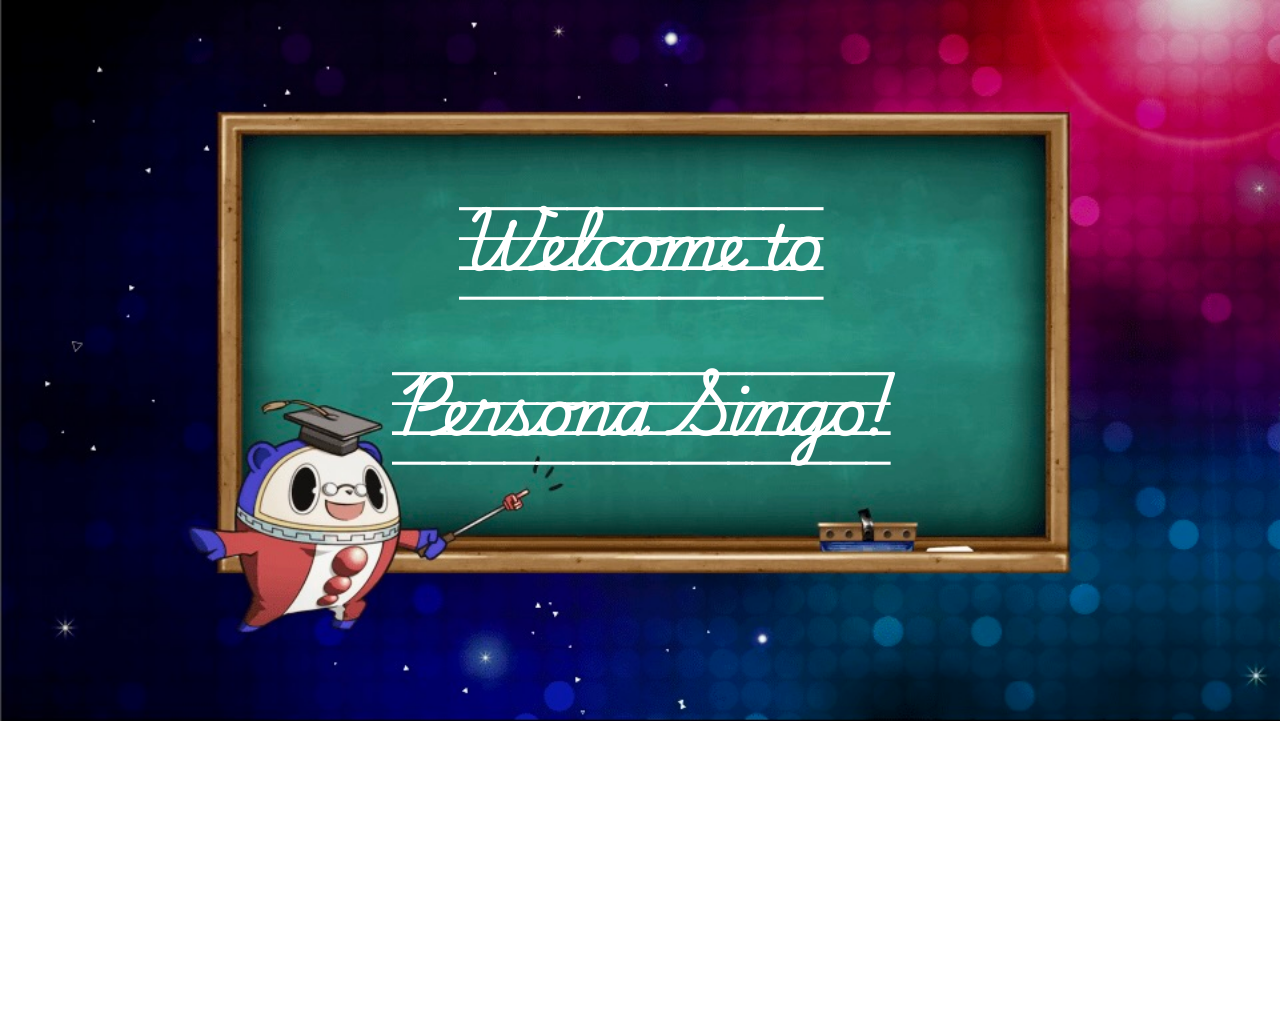
==== index.html @ 7fbbeb1a "first commit" ====
<!DOCTYPE html>
<html>
    <head>
        <title>Persona Singo 2026</title>
        <meta charset="utf-8">
        <link rel="stylesheet" href="./assets/css/index.css">
        <link rel="preconnect" href="https://fonts.googleapis.com">
        <link rel="preconnect" href="https://fonts.gstatic.com" crossorigin>
        <link href="https://fonts.googleapis.com/css2?family=Playwrite+CA+Guides&display=swap" rel="stylesheet">
    </head>
    <body>
        <div class="welcome">
            <div>
                <h2>Welcome_to</h2>
                <h2>Persona_Singo!</h2>
                <iframe width="560" height="315" src="https://www.youtube.com/embed/j9Sn1nFGQQ8?si=8xq4S3ImYEcwd0We&amp;start=5" title="YouTube video player" frameborder="0" allow="accelerometer; autoplay; clipboard-write; encrypted-media; gyroscope; picture-in-picture; web-share" referrerpolicy="strict-origin-when-cross-origin" allowfullscreen></iframe>
            </div>
            <div class="button">
                <a href="game.html">START</a>
            </div>
        </div>
    </body>
</html>
---- assets/css/index.css ----
.button {
    width: 20%;
    height: 6vh;
    position: absolute;
    left: 40%;
}

a {
    text-decoration: none;
    color: white;
}

.elizabeth {
    max-height: 100vh;
    float: right;
}

div.elizabeth {
    width: 50vh;
    padding-right: 10%;
}

body {
    background-image: url("../images/bg.jpeg");
    background-repeat: no-repeat;
    background-size: cover;
    max-height: 100vh;
    color: white;
    margin: 0;
    font-family: "Playwrite CA Guides", cursive;
    overflow: hidden;
}

.welcome {
    float: left;
    text-align: center;
    width: 50vw;
    height: 100vh;
    position: absolute;
    top: 15%;
    left: 25%;
    font-size: 2.5rem;
}
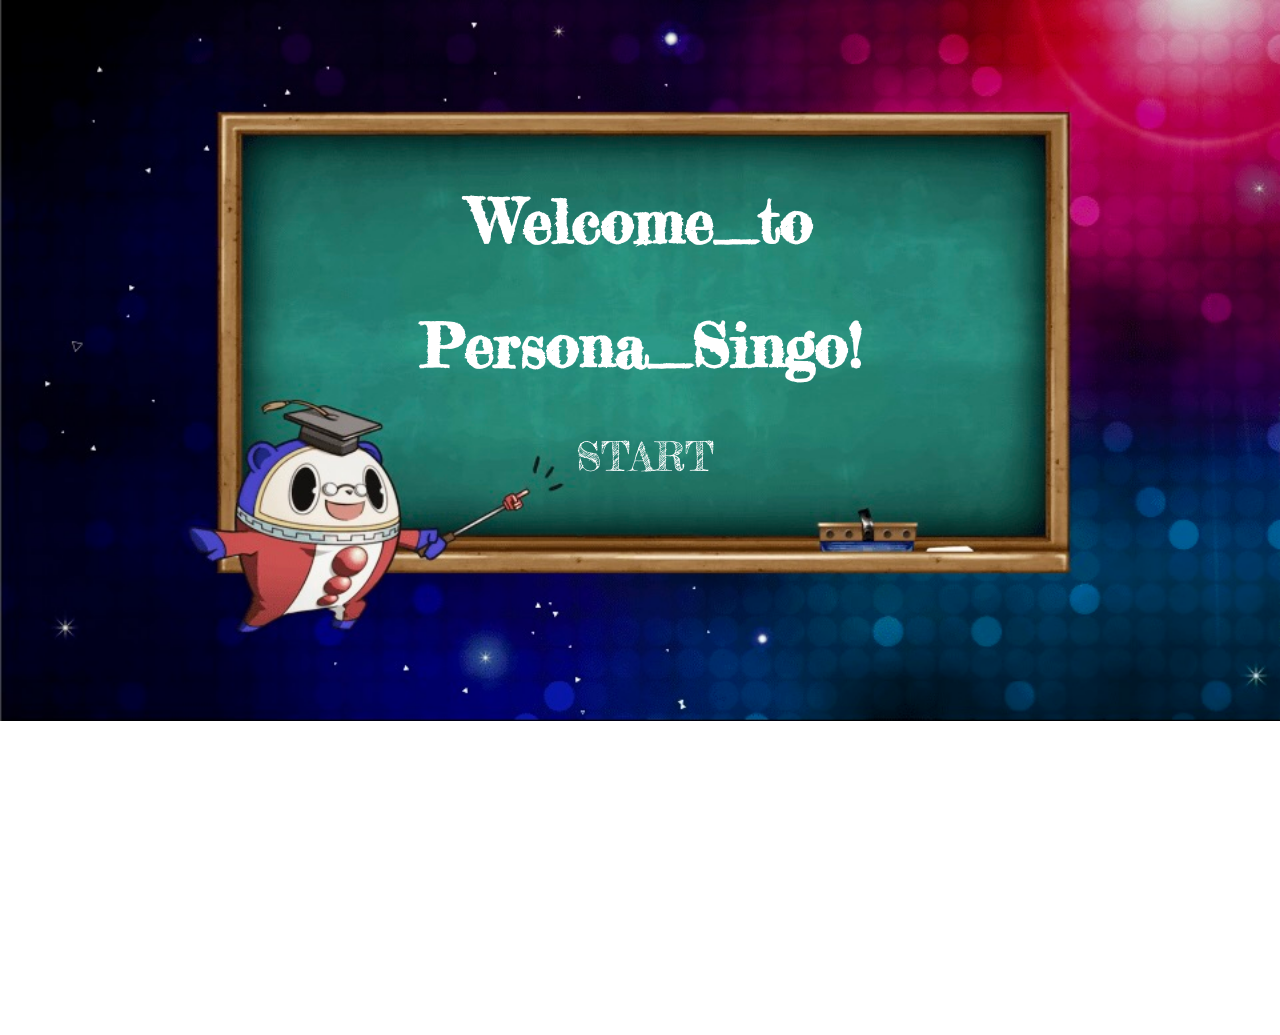
==== commit 22899205: "Font change" ====
--- a/index.html
+++ b/index.html
@@ -6,14 +6,13 @@
         <link rel="stylesheet" href="./assets/css/index.css">
         <link rel="preconnect" href="https://fonts.googleapis.com">
         <link rel="preconnect" href="https://fonts.gstatic.com" crossorigin>
-        <link href="https://fonts.googleapis.com/css2?family=Playwrite+CA+Guides&display=swap" rel="stylesheet">
+        <link href="https://fonts.googleapis.com/css2?family=Fredericka+the+Great&display=swap" rel="stylesheet">
     </head>
     <body>
         <div class="welcome">
             <div>
                 <h2>Welcome_to</h2>
                 <h2>Persona_Singo!</h2>
-                <iframe width="560" height="315" src="https://www.youtube.com/embed/j9Sn1nFGQQ8?si=8xq4S3ImYEcwd0We&amp;start=5" title="YouTube video player" frameborder="0" allow="accelerometer; autoplay; clipboard-write; encrypted-media; gyroscope; picture-in-picture; web-share" referrerpolicy="strict-origin-when-cross-origin" allowfullscreen></iframe>
             </div>
             <div class="button">
                 <a href="game.html">START</a>
--- a/assets/css/index.css
+++ b/assets/css/index.css
@@ -27,7 +27,7 @@
     max-height: 100vh;
     color: white;
     margin: 0;
-    font-family: "Playwrite CA Guides", cursive;
+    font-family: "Fredericka the Great", serif;
     overflow: hidden;
 }
 
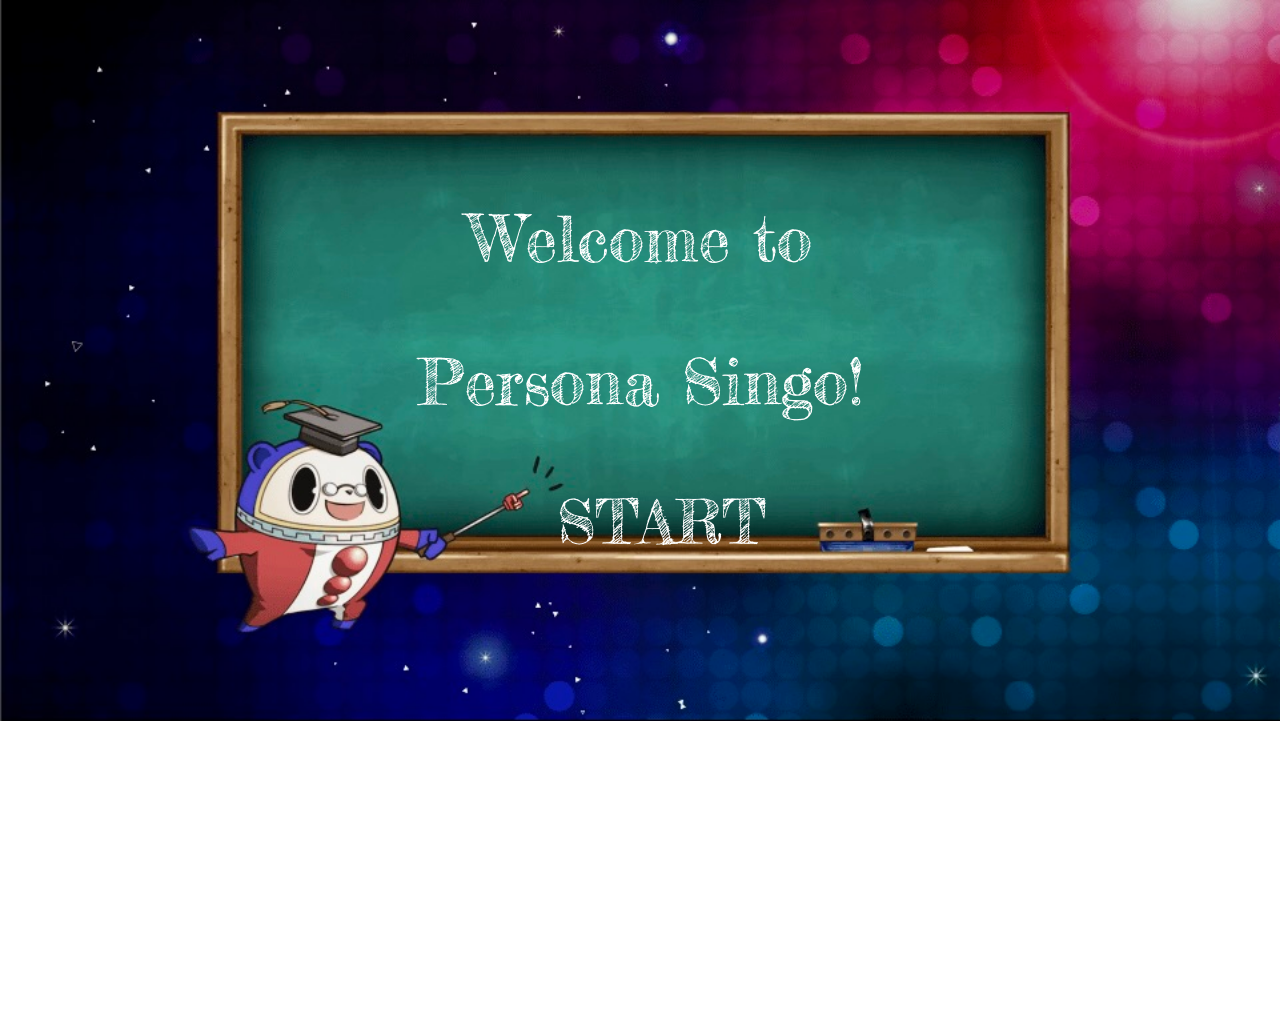
==== commit e33e8e26: "Index done" ====
--- a/index.html
+++ b/index.html
@@ -11,8 +11,8 @@
     <body>
         <div class="welcome">
             <div>
-                <h2>Welcome_to</h2>
-                <h2>Persona_Singo!</h2>
+                <p>Welcome to</p>
+                <p>Persona Singo!</p>
             </div>
             <div class="button">
                 <a href="game.html">START</a>
--- a/assets/css/index.css
+++ b/assets/css/index.css
@@ -1,13 +1,23 @@
 .button {
-    width: 20%;
-    height: 6vh;
+    width: 30%;
+    height: 9vh;
     position: absolute;
-    left: 40%;
+    left: 37%;
+    font-size: 3.8rem;
+}
+
+.button:hover {
+    background-color: white;
+    border-radius: 15px;
 }
 
 a {
     text-decoration: none;
     color: white;
+}
+
+a:hover {
+    color: #258270;
 }
 
 .elizabeth {
@@ -39,5 +49,5 @@
     position: absolute;
     top: 15%;
     left: 25%;
-    font-size: 2.5rem;
+    font-size: 4rem;
 }
